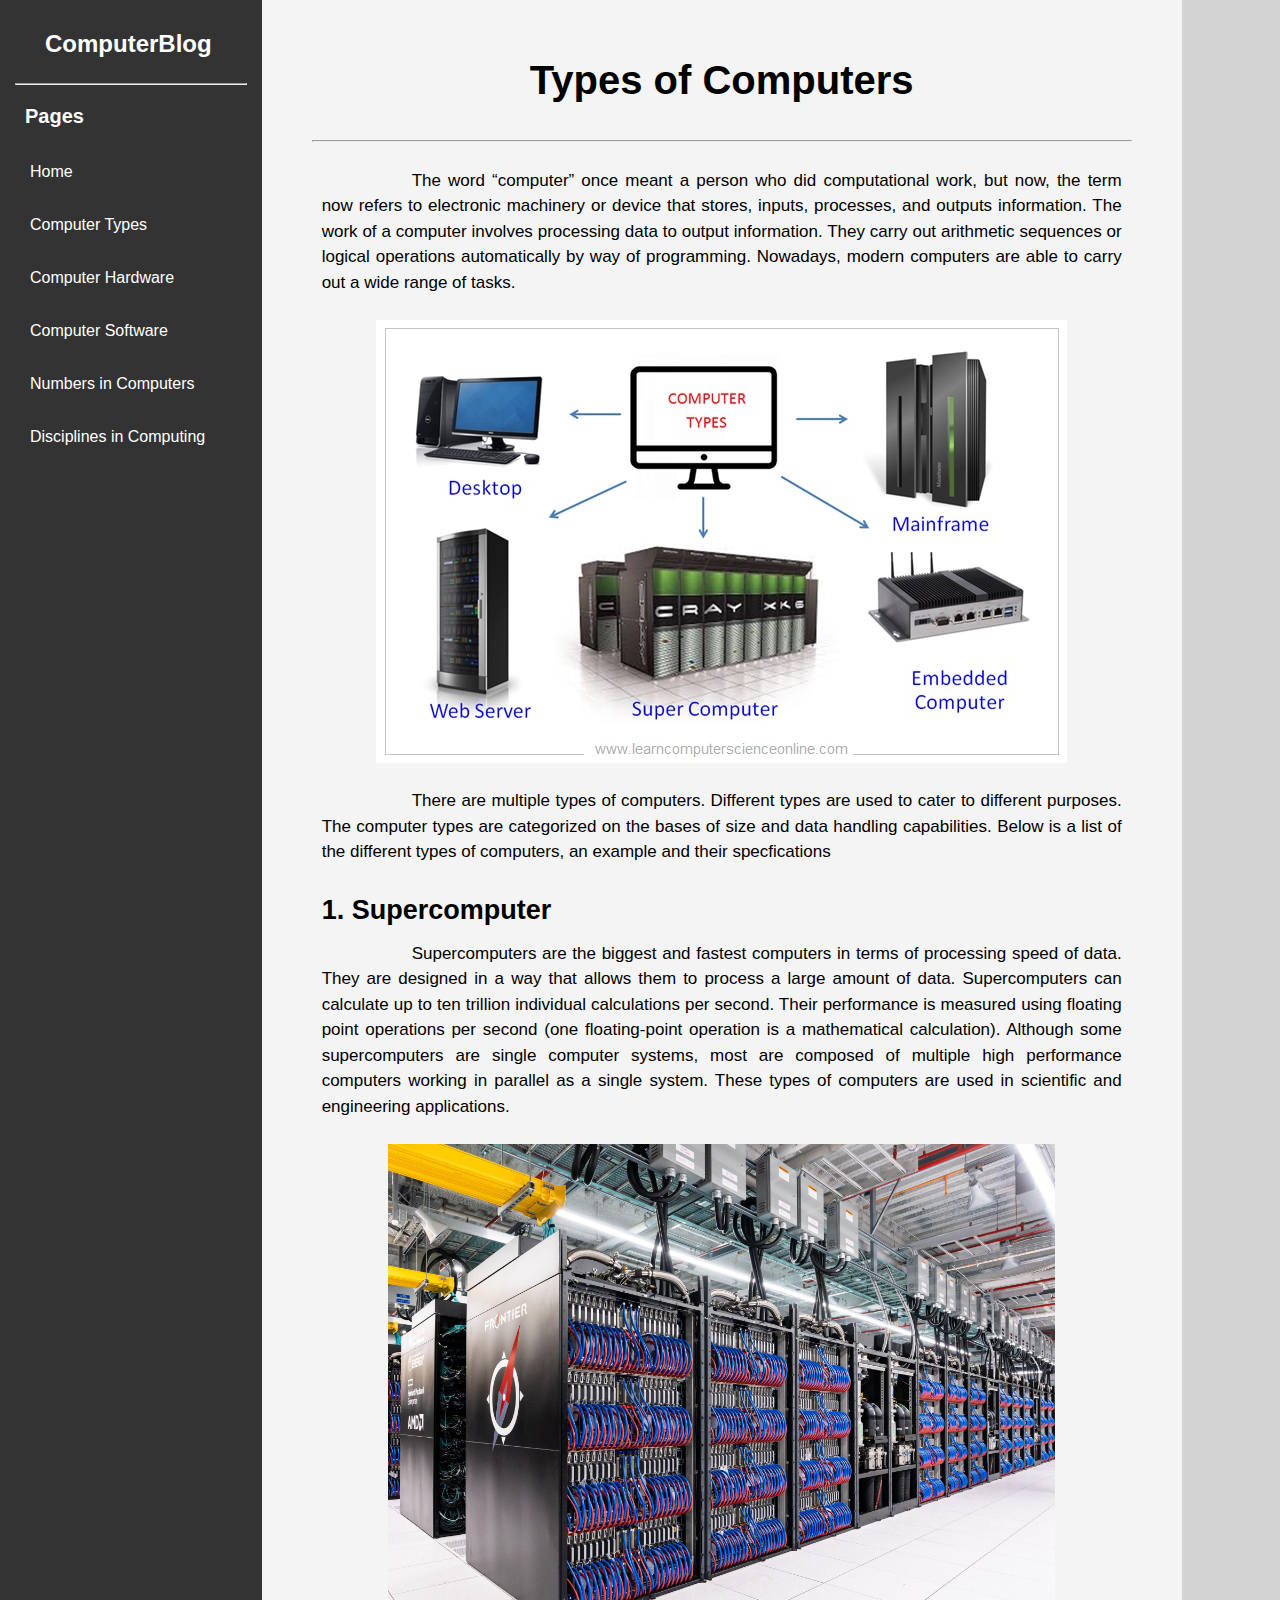
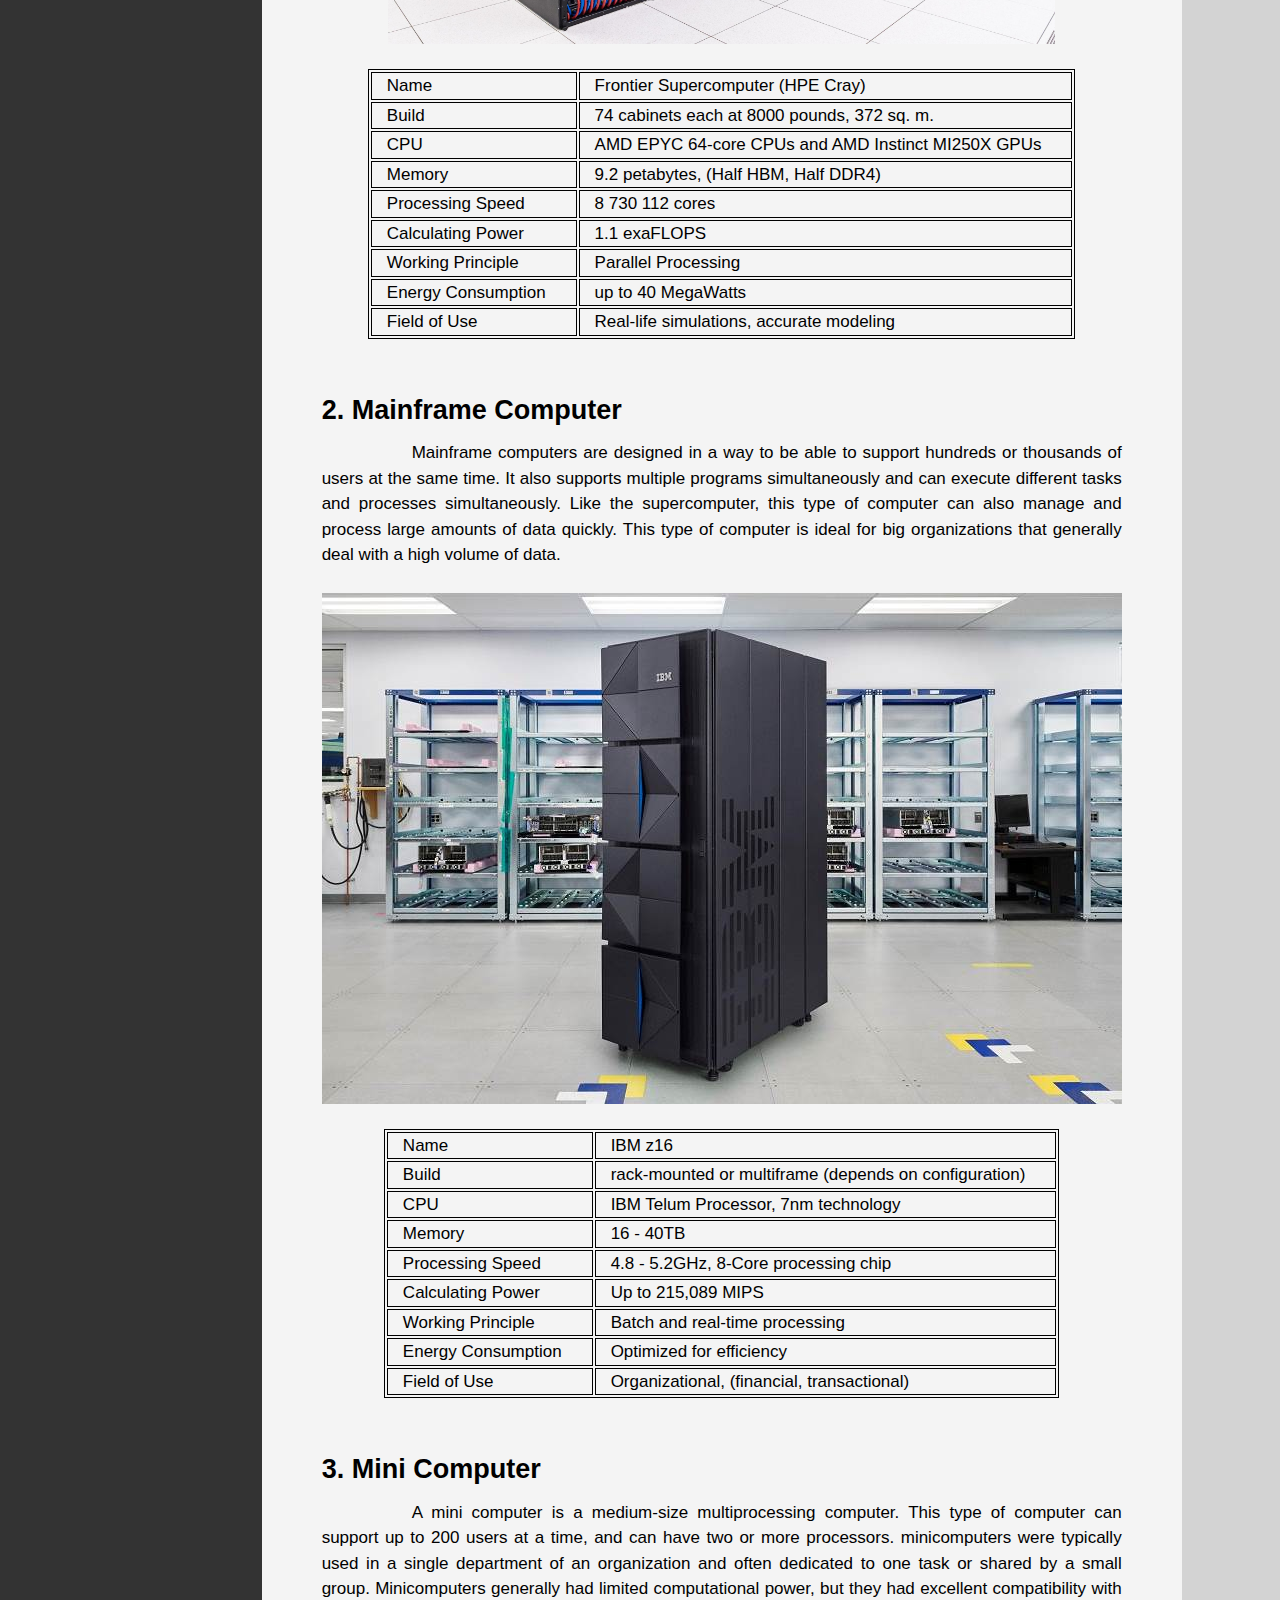
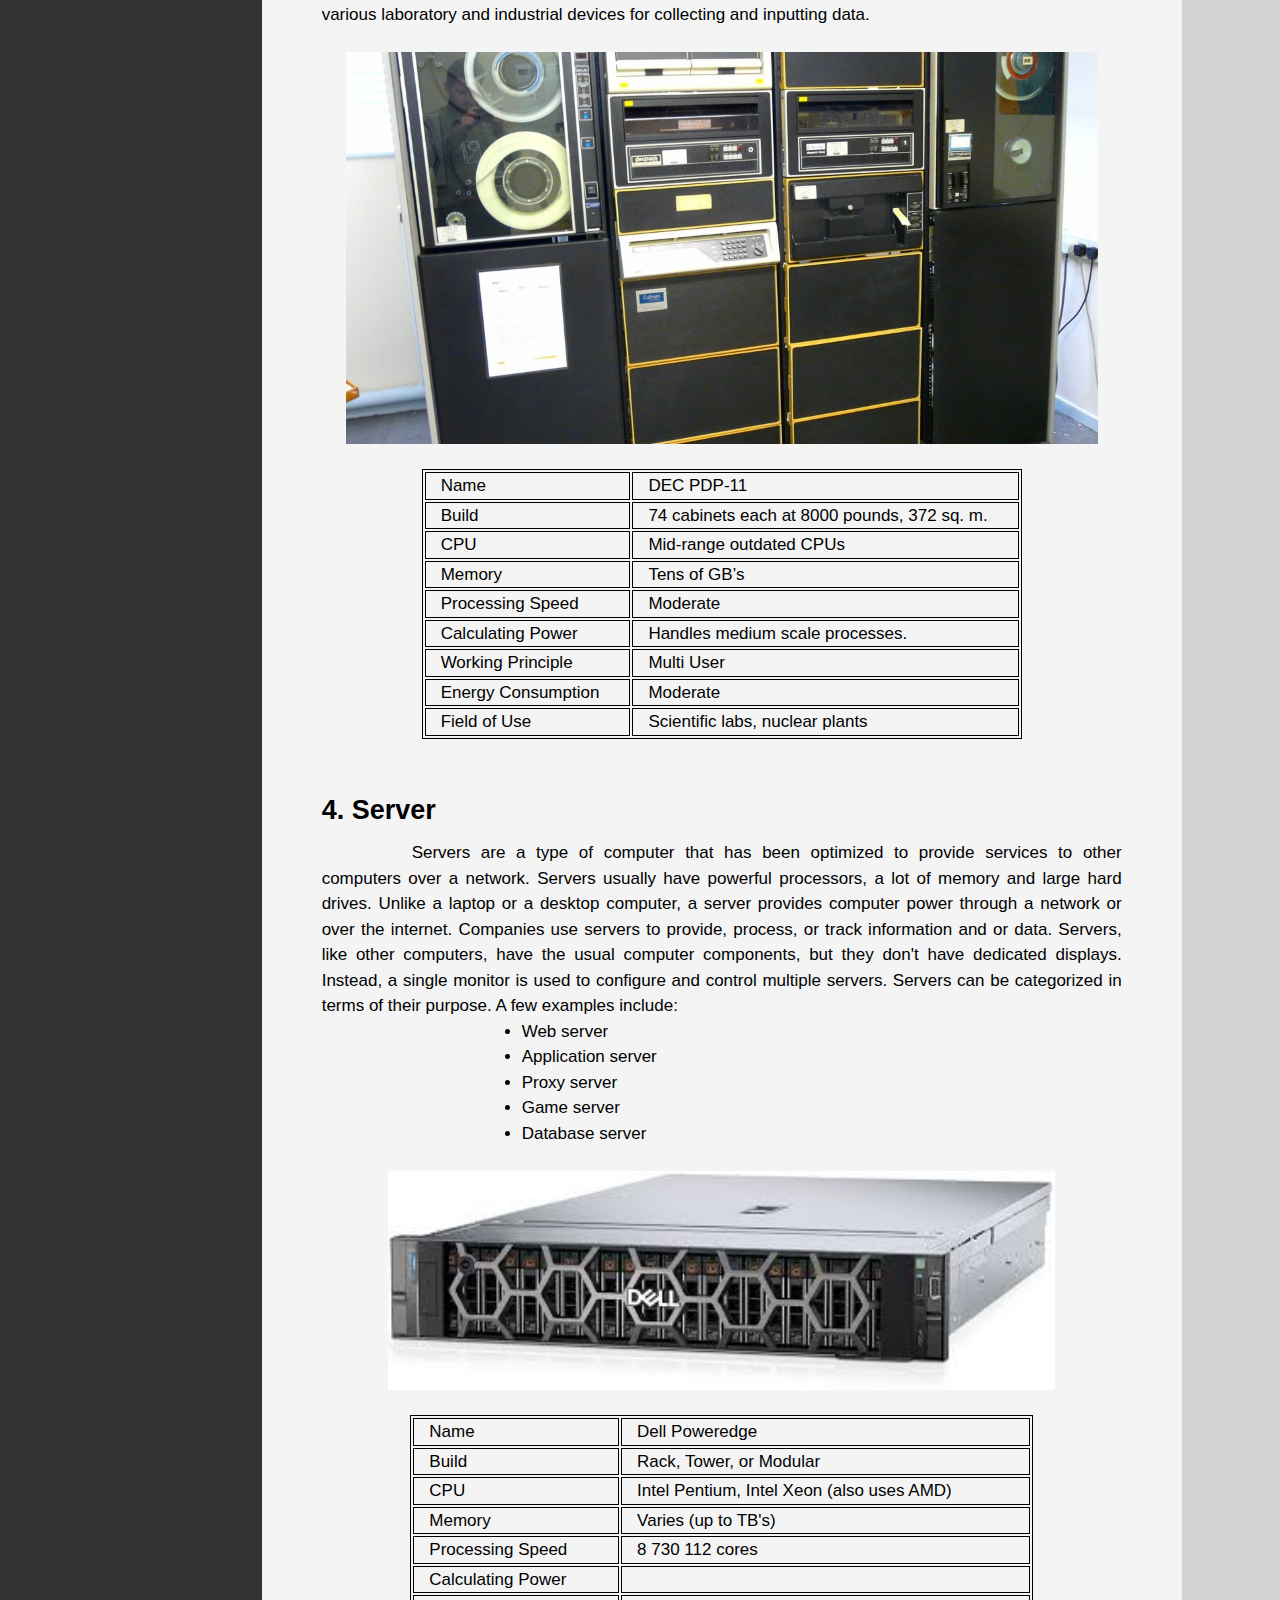
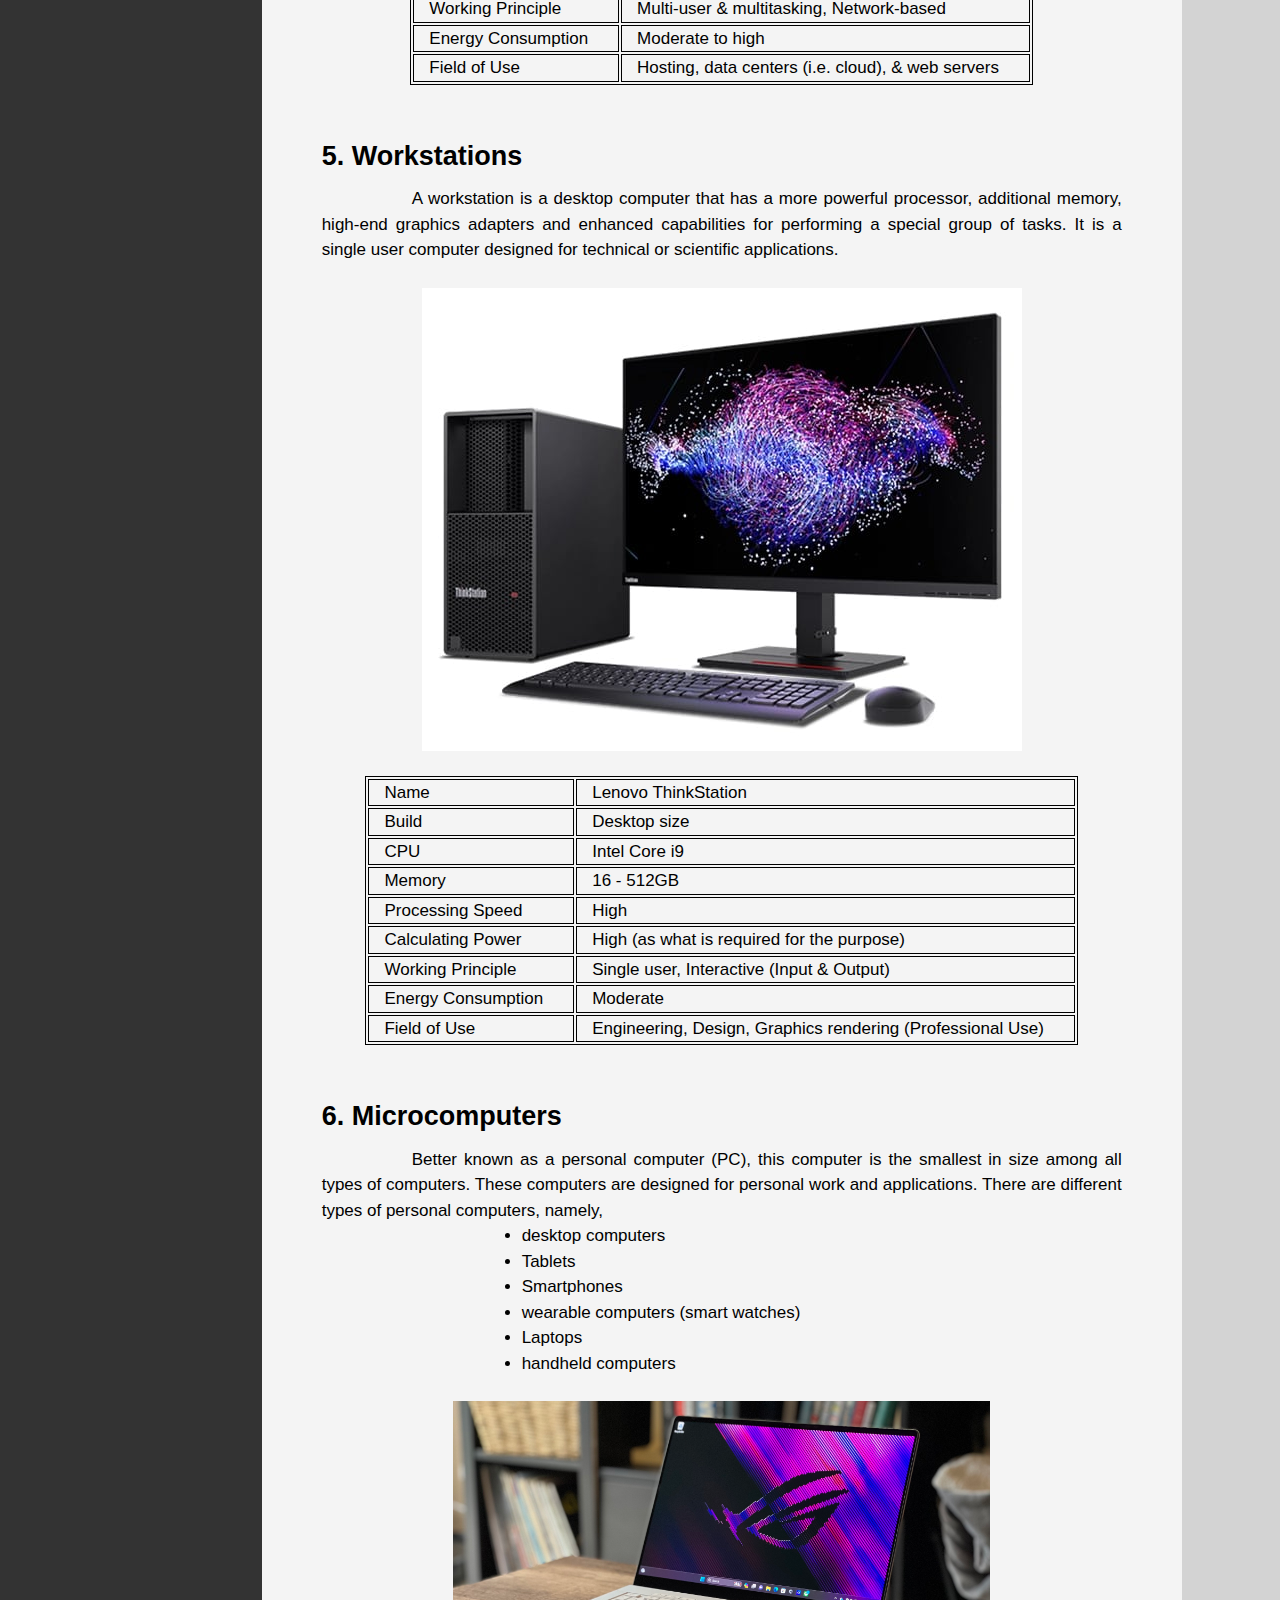
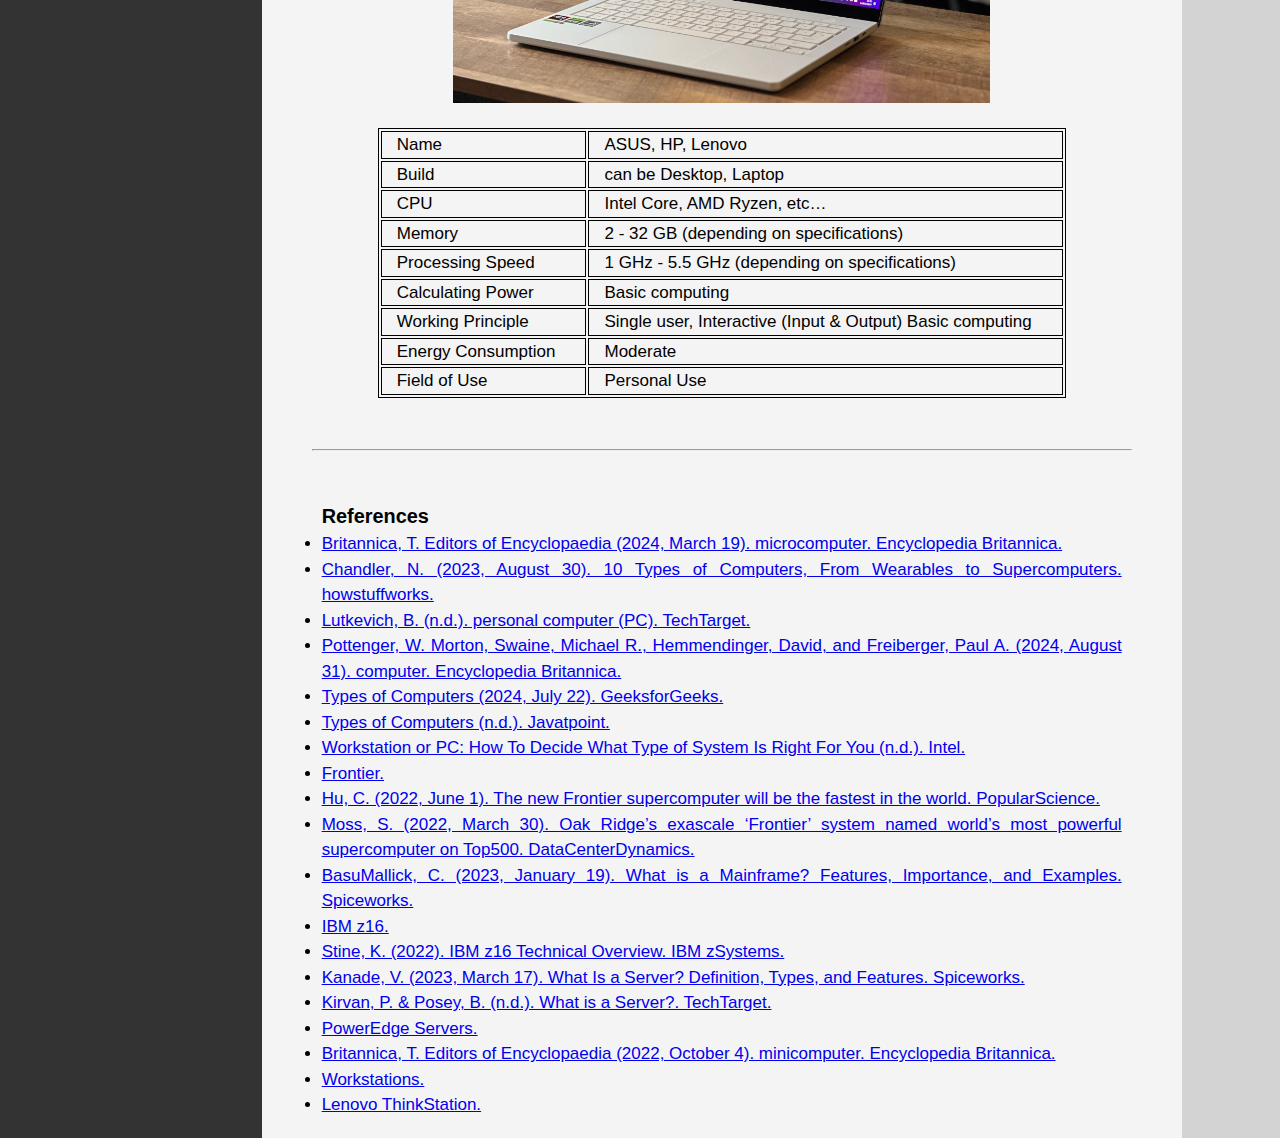
==== Page2.html @ 57a55bd9 "Add files via upload" ====
<!DOCTYPE html>
<html>
  <head>
    <title>ComputerBlog</title>
    <link rel="stylesheet" href="style.css">  
  </head>

  <style>
    .typesList h2{
      text-align: left;
      font-size: 27px;
      padding-bottom: 10px;
    }
    table, td{
      margin-left: auto;
      margin-right: auto;
      border: 1px solid;
    }
    td{
      padding-left: 15px;
      padding-right: 30px;
    }
    .typesList ul{
      padding-left: 200px;
    }    
  </style>

  <body>
    <nav> 
      <h1>ComputerBlog<br></h1>
      <hr>
      <h2>Pages</h2>
      <ul>
        <li><a href="Computer.html">Home</a></li>
        <li><a href="Page2.html">Computer Types</a></li>
        <li><a href="Page3.html">Computer Hardware</a></li>
        <li><a href="Page6.html">Computer Software</a></li>
        <li><a href="Page4.html">Numbers in Computers</a></li>
        <li><a href="Page5.html">Disciplines in Computing</a></li>
      </ul>
    </nav>

    <main>
      <h1>Types of Computers</h1>
      <hr>
      <br>
      <div class="par1"></div>
        <p>The word “computer” once meant a person who did computational work, but now,
          the term now refers to electronic machinery or device that stores, inputs, processes,
          and outputs information. The work of a computer involves processing data to output
          information. They carry out arithmetic sequences or logical operations automatically by
          way of programming. Nowadays, modern computers are able to carry out a wide range
          of tasks.</p>
      </div>
      <img src="Images/p2Img2.jpg" alt="Types of Computers" width="691" height="443">
      <div class="typesList">
        <p>There are multiple types of computers. Different types are used to cater to different
          purposes. The computer types are categorized on the bases of size and data
          handling capabilities. Below is a list of the different types of computers, an example 
          and their specfications<br><br>
        </p>

        <h2>1. Supercomputer<br></h2>
        <p>Supercomputers are the biggest and fastest computers in terms of processing
          speed of data. They are designed in a way that allows them to process a large amount
          of data. Supercomputers can calculate up to ten trillion individual calculations per
          second. Their performance is measured using floating point operations per second (one
          floating-point operation is a mathematical calculation). Although some supercomputers
          are single computer systems, most are composed of multiple high performance
          computers working in parallel as a single system. These types of computers are used in
          scientific and engineering applications.  
        </p>
        <img src="Images/supercomputerfrontier.jpg" alt="frontier" width="667" height="500">
        <table>
          <tr>
            <td>Name</td>
            <td>Frontier Supercomputer (HPE Cray)</td>
          </tr>
          <tr>
            <td>Build</td>
            <td>74 cabinets each at 8000 pounds, 372 sq. m.</td>
          </tr>
          <tr>
            <td>CPU</td>
            <td>AMD EPYC 64-core CPUs and AMD Instinct MI250X GPUs</td>
          </tr>
          <tr>
            <td>Memory</td>
            <td>9.2 petabytes, (Half HBM, Half DDR4)</td>
          </tr>
          <tr>
            <td>Processing Speed</td>
            <td>8 730 112 cores</td>
          </tr>
          <tr>
            <td>Calculating Power</td>
            <td>1.1 exaFLOPS</td>
          </tr>
          <tr>
            <td>Working Principle</td>
            <td>Parallel Processing</td>
          </tr>
          <tr>
            <td>Energy Consumption</td>
            <td>up to 40 MegaWatts</td>
          </tr>
          <tr>
            <td>Field of Use</td>
            <td>Real-life simulations, accurate modeling</td>
          </tr>
        </table>
        <br><br>

        <h2>2. Mainframe Computer</h2>
        <p>Mainframe computers are designed in a way to be able to support hundreds or
          thousands of users at the same time. It also supports multiple programs simultaneously
          and can execute different tasks and processes simultaneously. Like the supercomputer,
          this type of computer can also manage and process large amounts of data quickly. This
          type of computer is ideal for big organizations that generally deal with a high volume of
          data.
        </p>
        <img src="Images/p2IBMz16.jpg" alt="IBM z16" width="800" height="511">
        <table>
          <tr>
            <td>Name</td>
            <td>IBM z16</td>
          </tr>
          <tr>
            <td>Build</td>
            <td>rack-mounted or multiframe (depends on configuration)</td>
          </tr>
          <tr>
            <td>CPU</td>
            <td>IBM Telum Processor, 7nm technology</td>
          </tr>
          <tr>
            <td>Memory</td>
            <td>16 - 40TB</td>
          </tr>
          <tr>
            <td>Processing Speed</td>
            <td>4.8 - 5.2GHz, 8-Core processing chip</td>
          </tr>
          <tr>
            <td>Calculating Power</td>
            <td>Up to 215,089 MIPS</td>
          </tr>
          <tr>
            <td>Working Principle</td>
            <td>Batch and real-time processing</td>
          </tr>
          <tr>
            <td>Energy Consumption</td>
            <td>Optimized for efficiency</td>
          </tr>
          <tr>
            <td>Field of Use</td>
            <td>Organizational, (financial, transactional)</td>
          </tr>
        </table>
        <br><br>

        <h2>3. Mini Computer</h2>
        <p>A mini computer is a medium-size multiprocessing computer. This type of
          computer can support up to 200 users at a time, and can have two or more processors.
          minicomputers were typically used in a single department of an organization and often
          dedicated to one task or shared by a small group. Minicomputers generally had limited
          computational power, but they had excellent compatibility with various laboratory and
          industrial devices for collecting and inputting data.
        </p>
        <img src="Images/p2pdp11.jpg" alt="PDP-11" width="752" height="392">
        <table>
          <tr>
            <td>Name</td>
            <td>DEC PDP-11</td>
          </tr>
          <tr>
            <td>Build</td>
            <td>74 cabinets each at 8000 pounds, 372 sq. m.</td>
          </tr>
          <tr>
            <td>CPU</td>
            <td>Mid-range outdated CPUs</td>
          </tr>
          <tr>
            <td>Memory</td>
            <td>Tens of GB’s</td>
          </tr>
          <tr>
            <td>Processing Speed</td>
            <td>Moderate</td>
          </tr>
          <tr>
            <td>Calculating Power</td>
            <td>Handles medium scale processes.</td>
          </tr>
          <tr>
            <td>Working Principle</td>
            <td>Multi User</td>
          </tr>
          <tr>
            <td>Energy Consumption</td>
            <td>Moderate</td>
          </tr>
          <tr>
            <td>Field of Use</td>
            <td>Scientific labs, nuclear plants</td>
          </tr>
        </table>
        <br><br>

        <h2>4. Server<br></h2>
        <p>Servers are a type of computer that has been optimized to provide services to
          other computers over a network. Servers usually have powerful processors, a lot of
          memory and large hard drives. Unlike a laptop or a desktop computer, a server provides
          computer power through a network or over the internet. Companies use servers to
          provide, process, or track information and or data. Servers, like other computers, have
          the usual computer components, but they don't have dedicated displays. Instead, a
          single monitor is used to configure and control multiple servers. Servers can be
          categorized in terms of their purpose. A few examples include:
          <ul>
            <li>Web server</li>
            <li>Application server</li>
            <li>Proxy server</li>
            <li>Game server</li>
            <li>Database server</li>
          </ul> 
        </p>
        <img src="Images/p2poweredge.jpg" alt="Dell Poweredge" width="667" height="219">
        <table>
          <tr>
            <td>Name</td>
            <td>Dell Poweredge</td>
          </tr>
          <tr>
            <td>Build</td>
            <td>Rack, Tower, or Modular</td>
          </tr>
          <tr>
            <td>CPU</td>
            <td>Intel Pentium, Intel Xeon (also uses AMD)</td>
          </tr>
          <tr>
            <td>Memory</td>
            <td>Varies (up to TB's)</td>
          </tr>
          <tr>
            <td>Processing Speed</td>
            <td>8 730 112 cores</td>
          </tr>
          <tr>
            <td>Calculating Power</td>
            <td></td>
          </tr>
          <tr>
            <td>Working Principle</td>
            <td>Multi-user & multitasking, Network-based</td>
          </tr>
          <tr>
            <td>Energy Consumption</td>
            <td>Moderate to high</td>
          </tr>
          <tr>
            <td>Field of Use</td>
            <td>Hosting, data centers (i.e. cloud), & web servers</td>
          </tr>
        </table>
        <br><br>

        <h2>5. Workstations</h2>
        <p>A workstation is a desktop computer that has a more powerful processor,
          additional memory, high-end graphics adapters and enhanced capabilities for
          performing a special group of tasks. It is a single user computer designed for technical
          or scientific applications.  
        </p>
        <img src="Images/p2thinkstation.jpg" alt="ThinkStation Lenovo" width="600" height="463">
        <table>
          <tr>
            <td>Name</td>
            <td>Lenovo ThinkStation</td>
          </tr>
          <tr>
            <td>Build</td>
            <td>Desktop size</td>
          </tr>
          <tr>
            <td>CPU</td>
            <td>Intel Core i9</td>
          </tr>
          <tr>
            <td>Memory</td>
            <td>16 - 512GB</td>
          </tr>
          <tr>
            <td>Processing Speed</td>
            <td>High</td>
          </tr>
          <tr>
            <td>Calculating Power</td>
            <td>High (as what is required for the purpose)</td>
          </tr>
          <tr>
            <td>Working Principle</td>
            <td>Single user, Interactive (Input & Output)</td>
          </tr>
          <tr>
            <td>Energy Consumption</td>
            <td>Moderate</td>
          </tr>
          <tr>
            <td>Field of Use</td>
            <td>Engineering, Design, Graphics rendering (Professional Use)</td>
          </tr>
        </table>
        <br><br>

        <h2>6. Microcomputers</h2>
        <p>Better known as a personal computer (PC), this computer is the smallest in size
          among all types of computers. These computers are designed for personal work and
          applications. There are different types of personal computers, namely,
          <ul>
            <li>desktop computers</li>
            <li>Tablets</li>
            <li>Smartphones</li>
            <li>wearable computers (smart watches)</li>
            <li>Laptops</li>
            <li>handheld computers</li>
          </ul>           
        </p>
        <img src="Images/p2laptop.jpg" alt="ASUS" width="537" height="302">
        <table>
          <tr>
            <td>Name</td>
            <td>ASUS, HP, Lenovo</td>
          </tr>
          <tr>
            <td>Build</td>
            <td>can be Desktop, Laptop</td>
          </tr>
          <tr>
            <td>CPU</td>
            <td>Intel Core, AMD Ryzen, etc…</td>
          </tr>
          <tr>
            <td>Memory</td>
            <td>2 - 32 GB (depending on specifications)</td>
          </tr>
          <tr>
            <td>Processing Speed</td>
            <td>1 GHz - 5.5 GHz (depending on specifications)</td>
          </tr>
          <tr>
            <td>Calculating Power</td>
            <td>Basic computing</td>
          </tr>
          <tr>
            <td>Working Principle</td>
            <td>Single user, Interactive (Input & Output) Basic computing</td>
          </tr>
          <tr>
            <td>Energy Consumption</td>
            <td>Moderate</td>
          </tr>
          <tr>
            <td>Field of Use</td>
            <td>Personal Use</td>
          </tr>
        </table>
      </div>
      <div class="references">
        <br><br>
        <hr>
        <br><br>
        <h3>References</h3>
        <ul>
          <li><a href="https://www.britannica.com/technology/microcomputer" target="_blank">Britannica, T. Editors of Encyclopaedia (2024, March 19). microcomputer. Encyclopedia Britannica.</a></li>
          <li><a href="https://computer.howstuffworks.com/10-types-of-computers.htm" target="_blank">Chandler, N. (2023, August 30). 10 Types of Computers, From Wearables to Supercomputers. howstuffworks.</a></li>
          <li><a href="https://www.techtarget.com/whatis/definition/personal-computer-PC" target="_blank">Lutkevich, B. (n.d.). personal computer (PC). TechTarget.</a></li>
          <li><a href="https://www.britannica.com/technology/computer" target="_blank">Pottenger, W. Morton, Swaine, Michael R., Hemmendinger, David, and Freiberger, Paul A. (2024, August 31). computer. Encyclopedia Britannica.</a></li>
          <li><a href="https://www.geeksforgeeks.org/types-of-computers/" target="_blank">Types of Computers (2024, July 22). GeeksforGeeks.</a></li>
          <li><a href="https://www.javatpoint.com/types-of-computer" target="_blank">Types of Computers (n.d.). Javatpoint.</a></li>
          <li><a href="https://www.intel.com/content/dam/doc/product-brief/workstation-xeon-e3-workstation-or-pc-comparison-brief.pdf" target="_blank">Workstation or PC: How To Decide What Type of System Is Right For You (n.d.). Intel.</a></li>
          <li><a href="https://www.olcf.ornl.gov/frontier/#4" target="_blank">Frontier.</a></li>
          <li><a href="https://www.popsci.com/technology/frontier-supercomputer-ranks-fastest-world/" target="_blank">Hu, C. (2022, June 1). The new Frontier supercomputer will be the fastest in the world. PopularScience.</a></li>
          <li><a href="https://www.datacenterdynamics.com/en/news/oak-ridges-exascale-frontier-system-named-worlds-most-powerful-supercomputer-on-top500/" target="_blank">Moss, S. (2022, March 30). Oak Ridge’s exascale ‘Frontier’ system named world’s most powerful supercomputer on Top500. DataCenterDynamics.</a></li>
          <li><a href="https://www.spiceworks.com/tech/tech-101/articles/what-is-mainframe/" target="_blank">BasuMallick, C. (2023, January 19). What is a Mainframe? Features, Importance, and Examples. Spiceworks.</a></li>
          <li><a href="https://www.ibm.com/products/z16" target="_blank">IBM z16.</a></li>
          <li><a href="https://ibm-zcouncil.com/wp-content/uploads/2022/05/z16-Technical-Overview-50M-KennyStine.pdf" target="_blank">Stine, K. (2022). IBM z16 Technical Overview. IBM zSystems.</a></li>
          <li><a href="https://www.spiceworks.com/tech/tech-general/articles/what-is-a-server/" target="_blank">Kanade, V. (2023, March 17). What Is a Server? Definition, Types, and Features. Spiceworks.</a></li>
          <li><a href="https://www.techtarget.com/whatis/definition/server" target="_blank">Kirvan, P. & Posey, B. (n.d.). What is a Server?. TechTarget.</a></li>
          <li><a href="https://www.dell.com/en-us/shop/storage-servers-and-networking-for-business/sf/poweredge#features-module" target="_blank">PowerEdge Servers.</a></li>
          <li><a href="https://www.britannica.com/technology/minicomputer" target="_blank">Britannica, T. Editors of Encyclopaedia (2022, October 4). minicomputer. Encyclopedia Britannica.</a></li>
          <li><a href="https://www.intel.com/content/www/us/en/products/systems-devices/workstations.html" target="_blank">Workstations.</a></li>
          <li><a href="https://www.lenovo.com/ph/en/c/workstations/thinkstation-p-series/?orgRef=https%253A%252F%252Fwww.google.com%252F" target="_blank">Lenovo ThinkStation.</a></li>
        </ul>
      </div>
    </main>
  </body>
</html>
---- style.css ----
* {
    margin: 0;
    padding: 0;
    box-sizing: border-box;
}

body {
    font-family: Arial, sans-serif;
    display: flex;
    background-color: #d3d3d3;
}

nav {
    max-width: 500px;
    background-color: #333;
    color: white;
    padding: 20px 25px;
}

nav ul {
    list-style: none;
}

nav ul li {
    margin: 15px 0;
}

nav ul li a {
    color: white;
    text-decoration: none;
    display: block;
    padding: 10px;
    padding-left: 5px;
    border-radius: 5px;
    transition: background-color 0.3s;
}

nav ul li a:hover {
    background-color: #575757;
}
       
nav h1 {
    color: white;
    font-size: 24px;
    text-align: center;
    padding-left: 20px;
    padding-right: 25px;
    padding-bottom: 25px;
    padding-top: 10px;
}

nav h2 {
    font-size: 20px;
    padding-left: 0px;
    padding-bottom: 10px;
    padding-top: 20px;       
}

main {
    flex-grow: 1;
    padding: 20px;
    padding-left: 60px;
    padding-right: 60px;
    background-color: #f4f4f4;
    text-align: justify;
    margin-right: 175px;
    line-height: 1.5;
    font-size: 17px;
}

main p{
    text-indent: 90px;
}
    
main h1 {
    color: Black;
    font-size: 40px;
    text-align: center;
    padding: 30px;
}
    
img{
    display: block;
    margin-left: auto;
    margin-right: auto;
    margin-bottom: 25px;
    margin-top: 25px;
}

hr{
    display: block;
    margin-left: -10px;
    margin-right: -10px;
    border-style: inset;
    border-width: 1px;
}
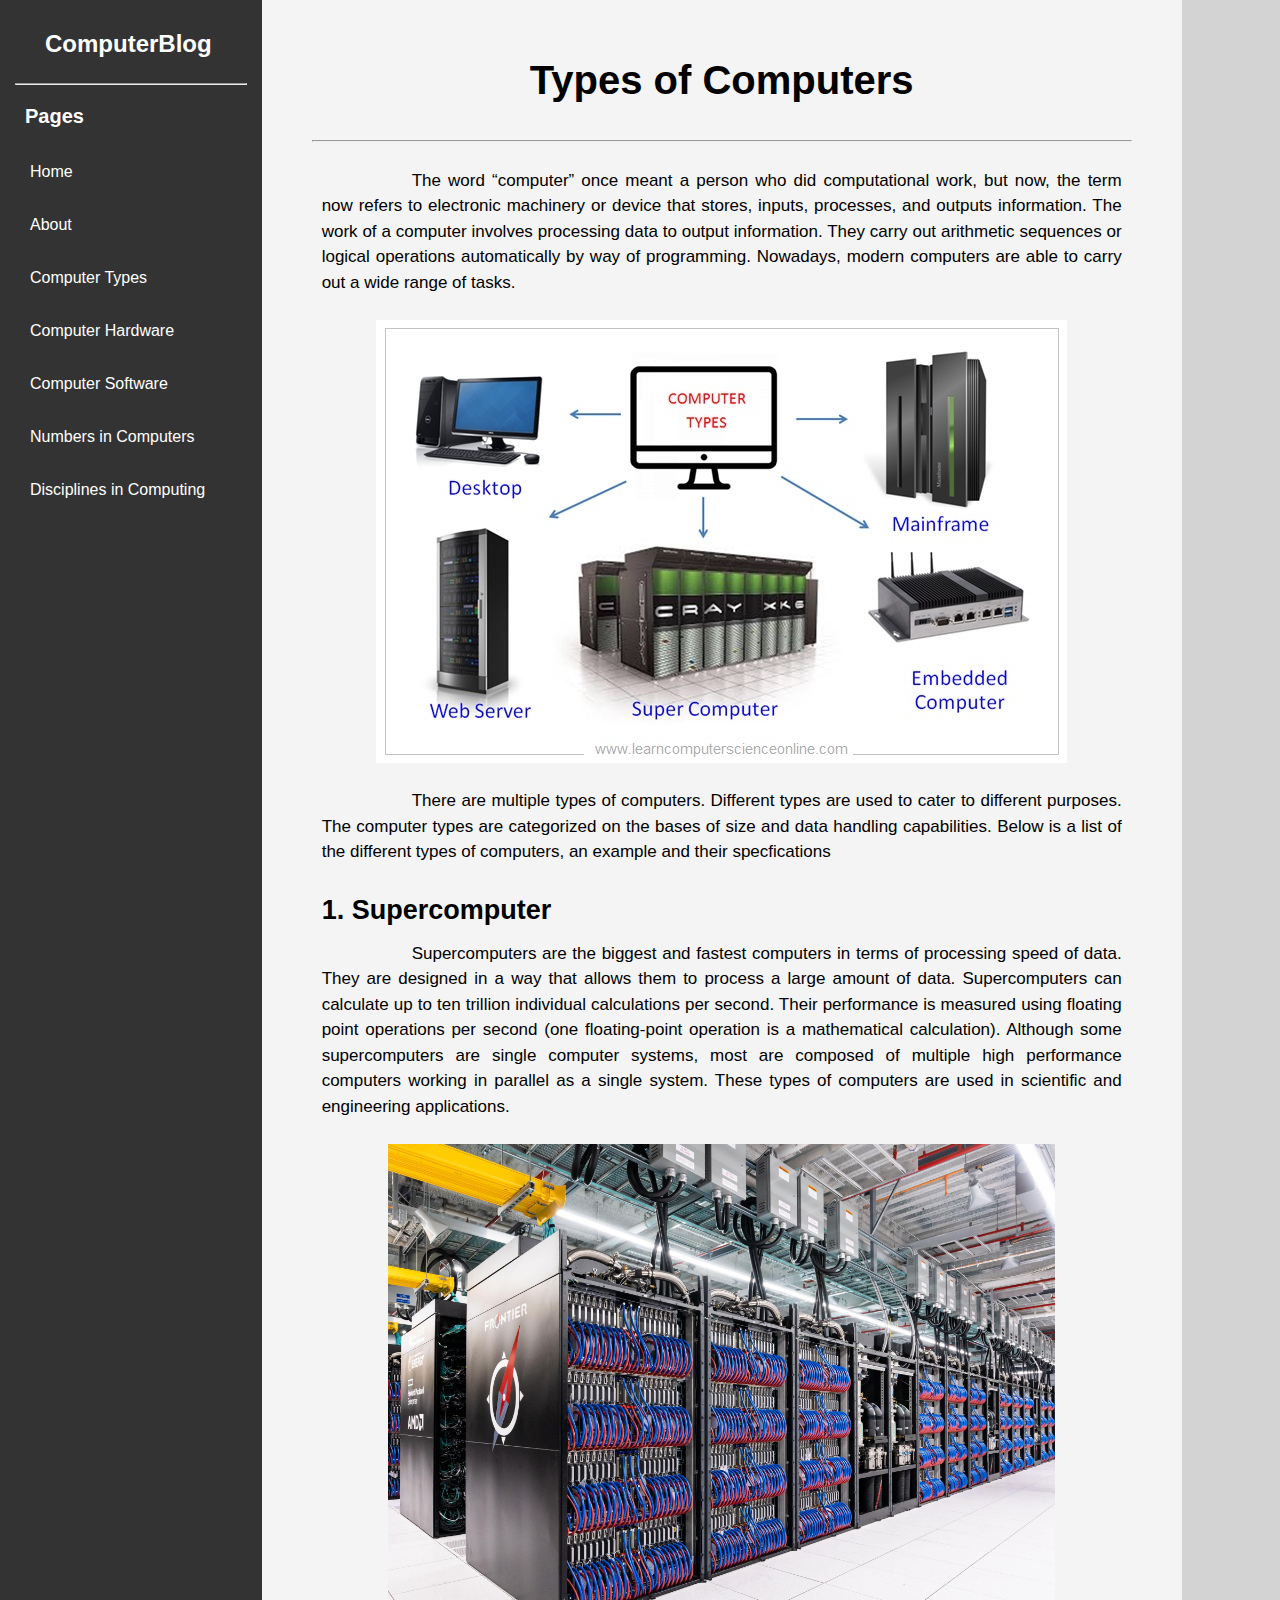
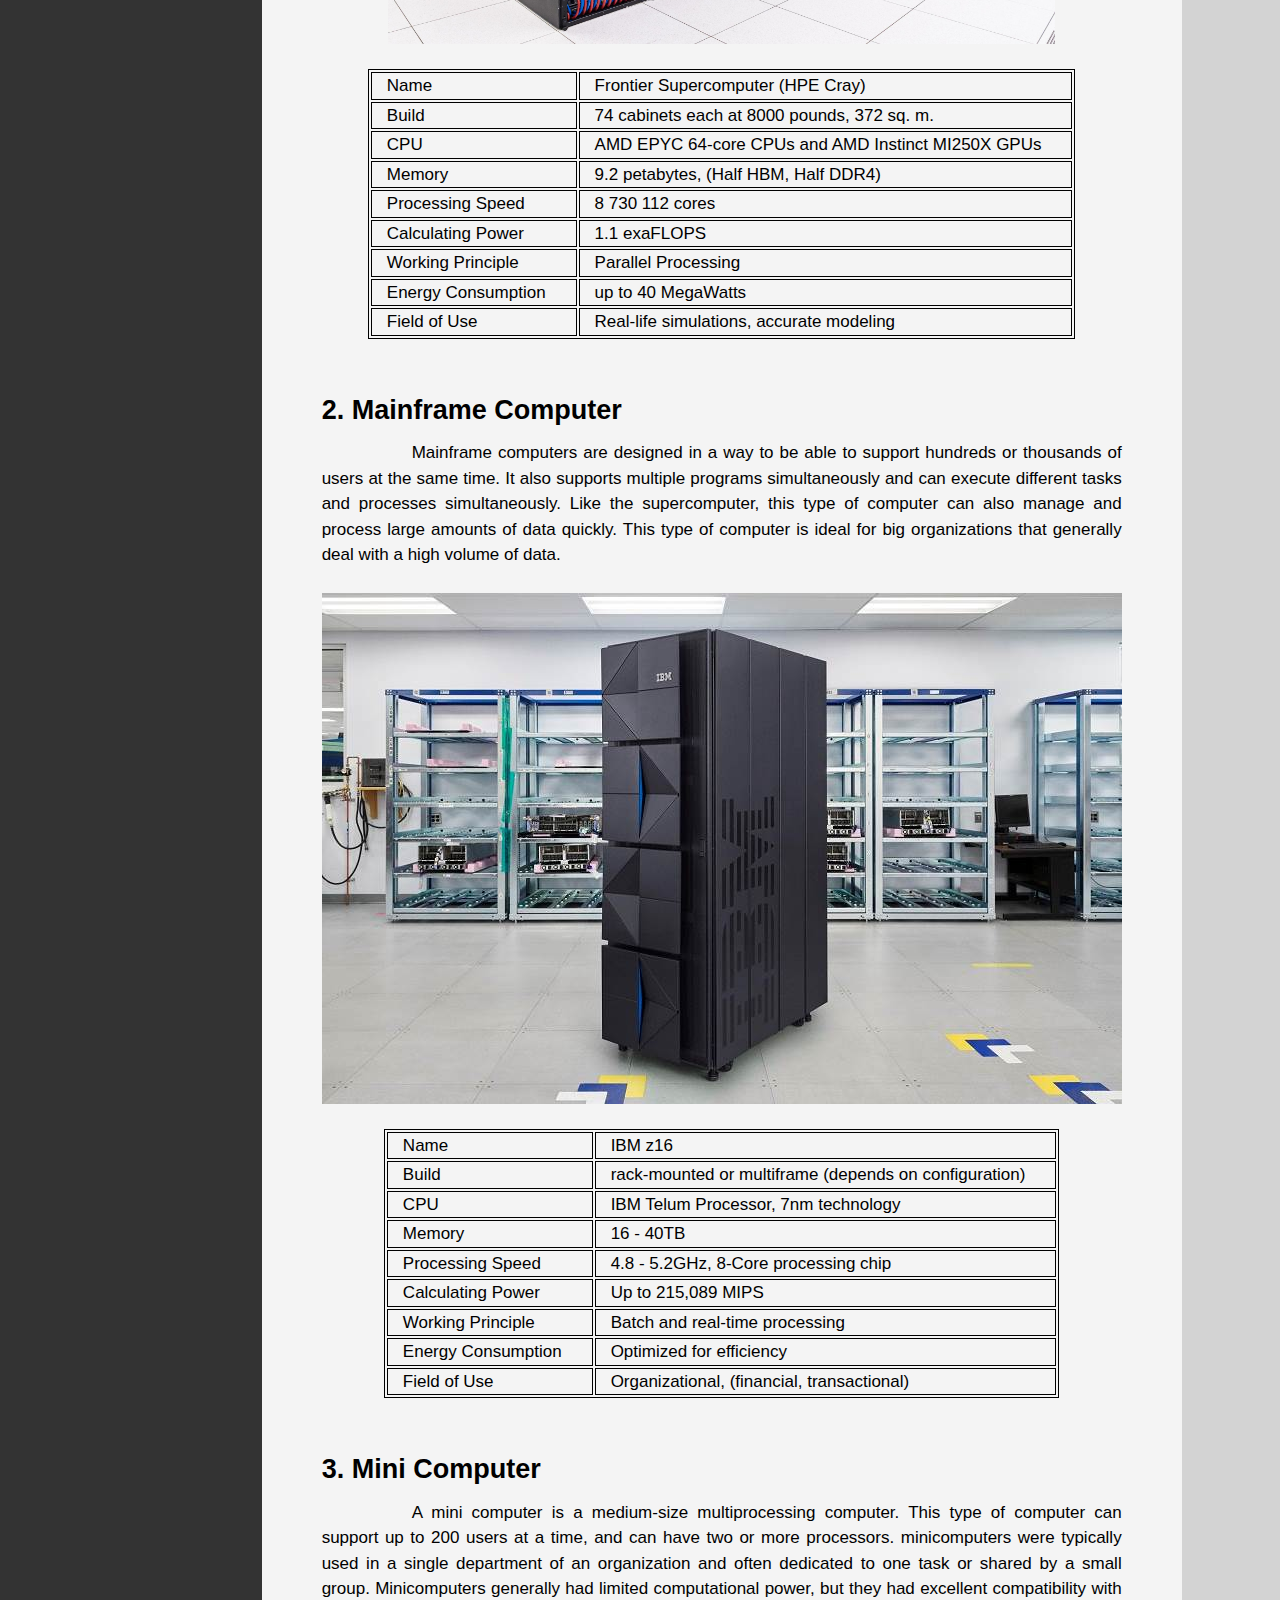
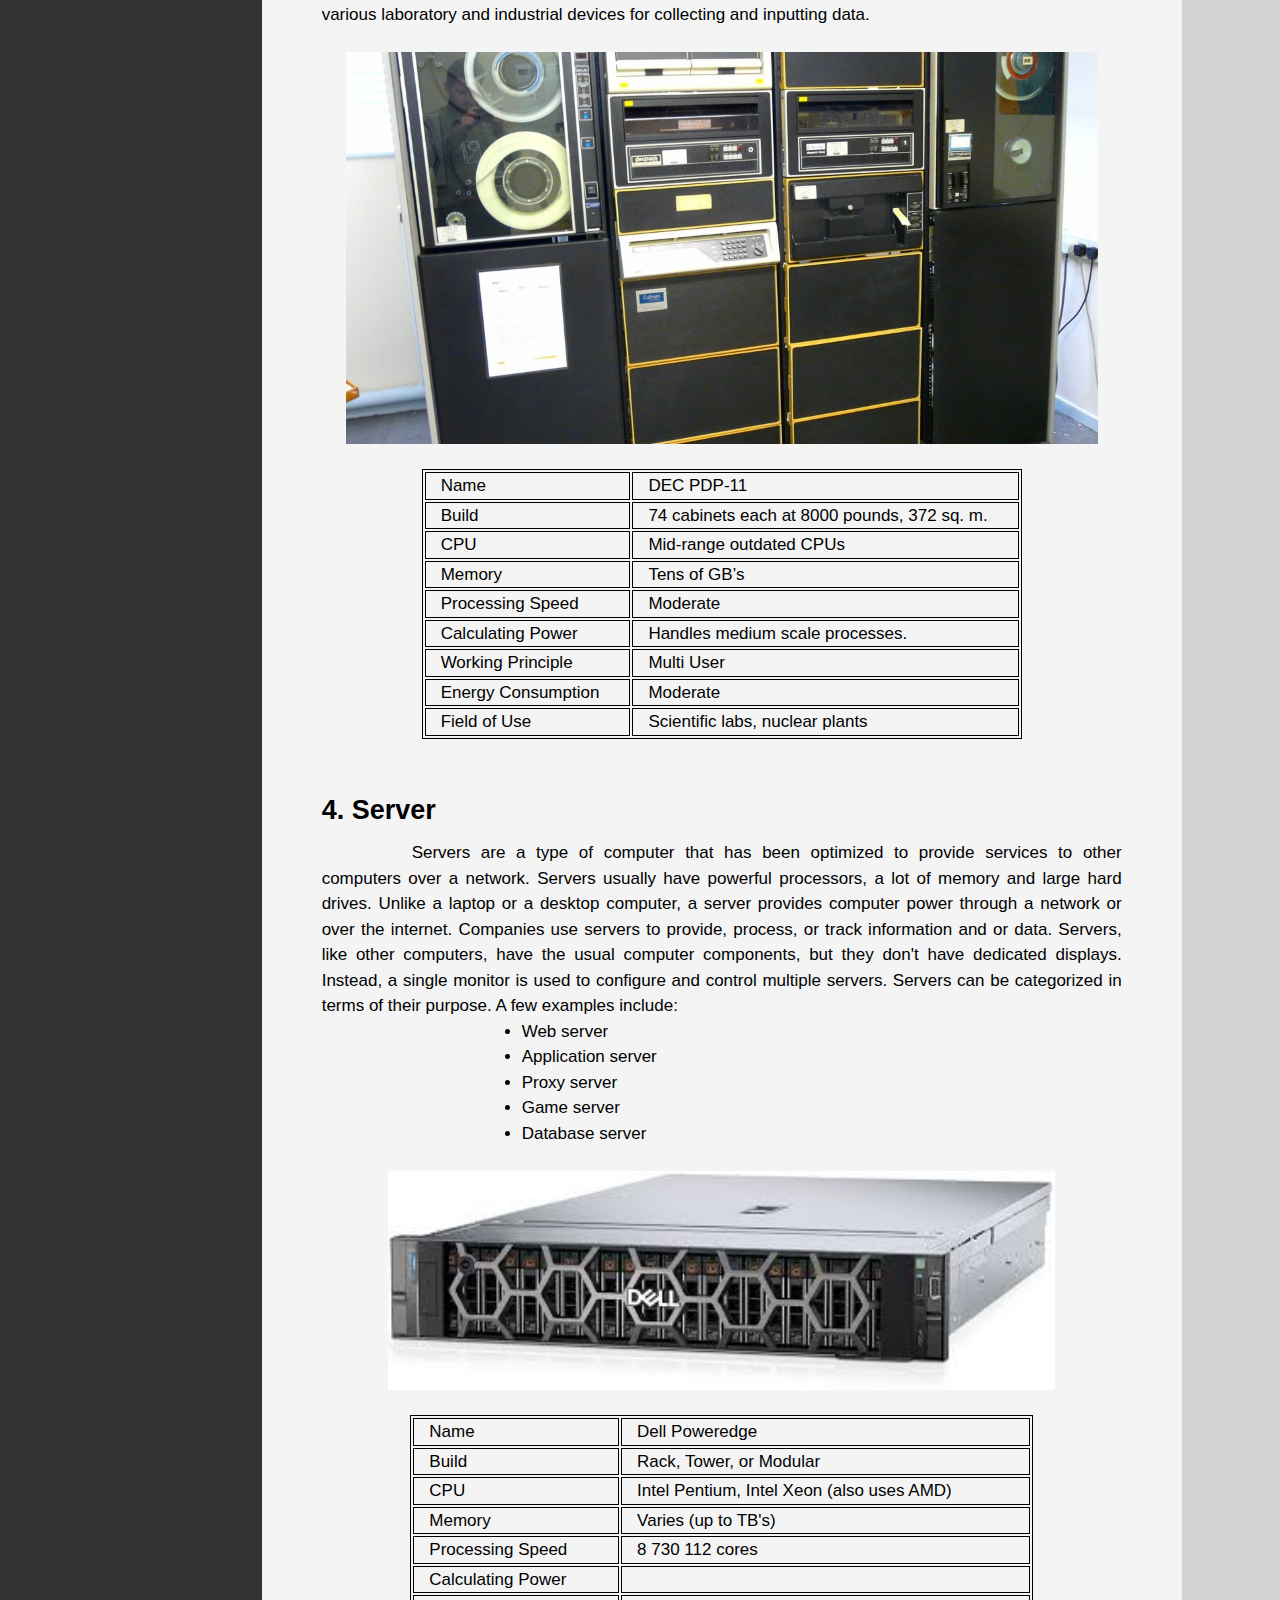
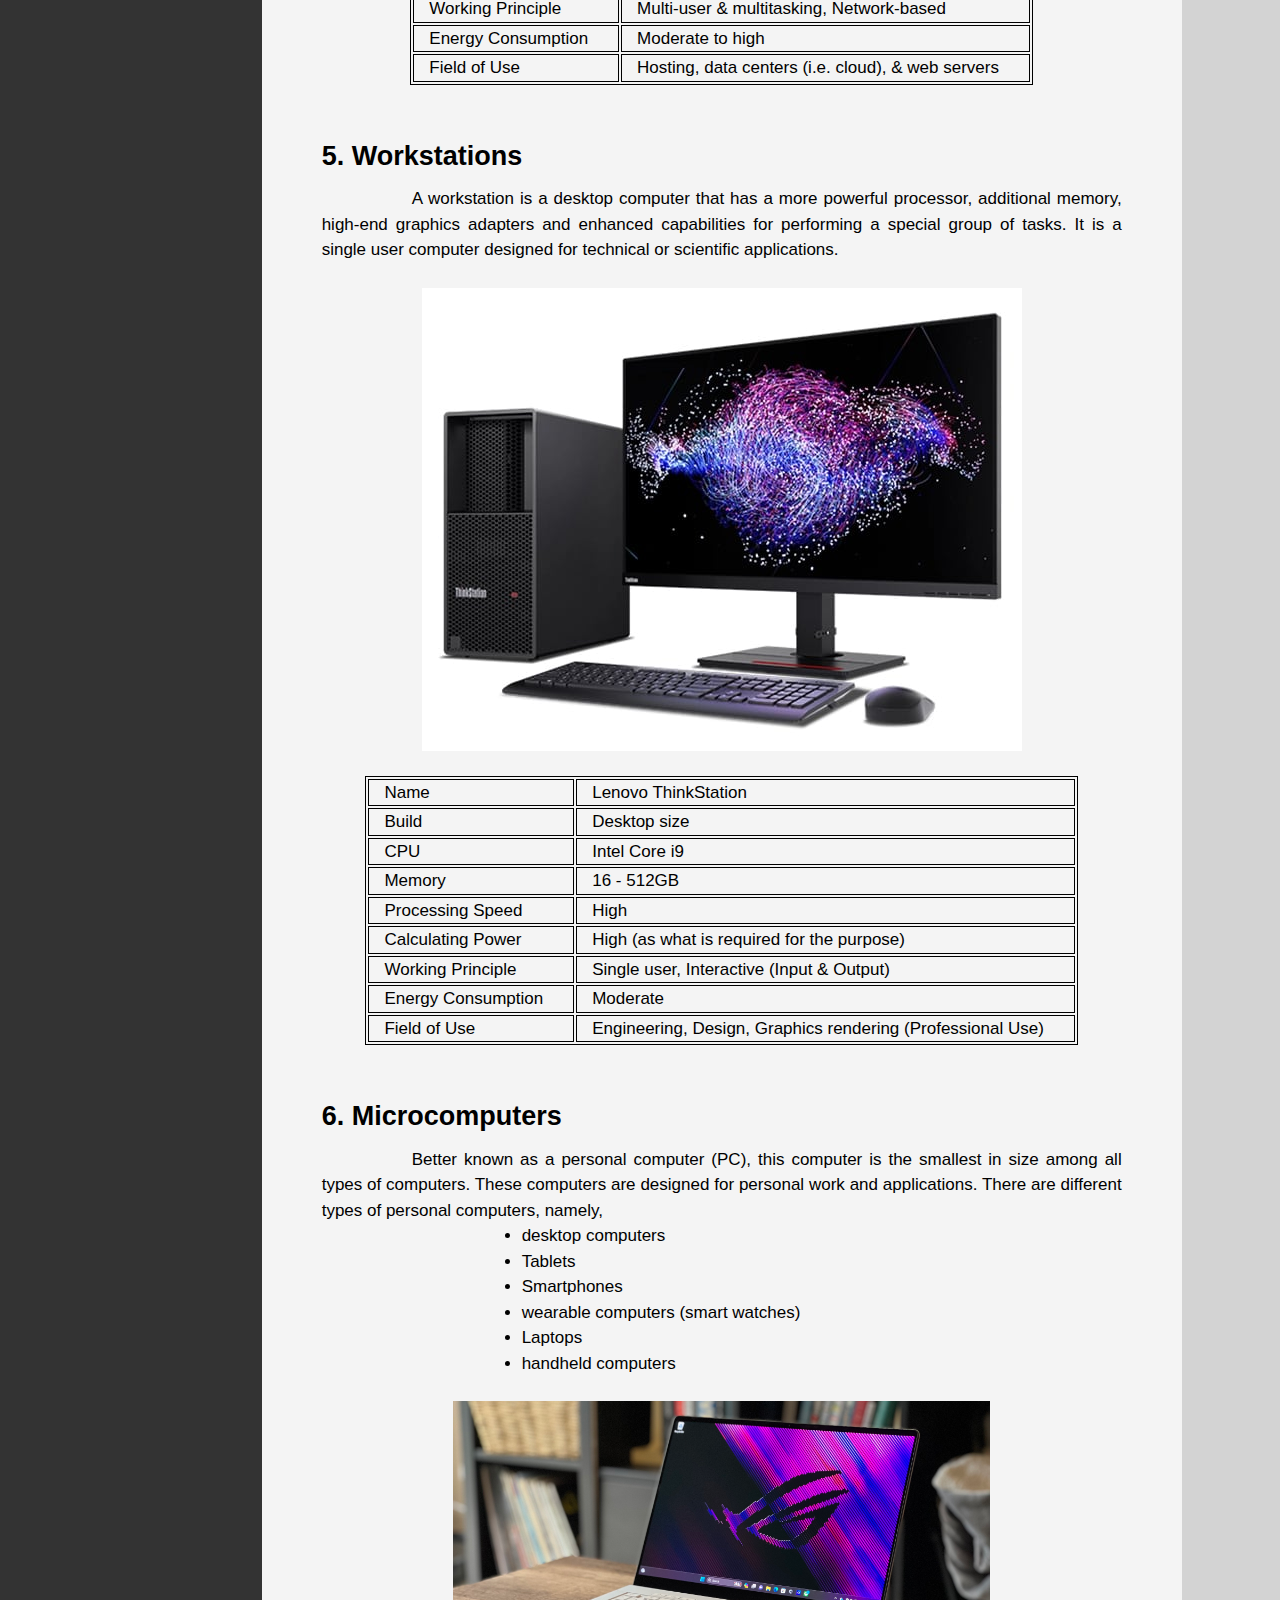
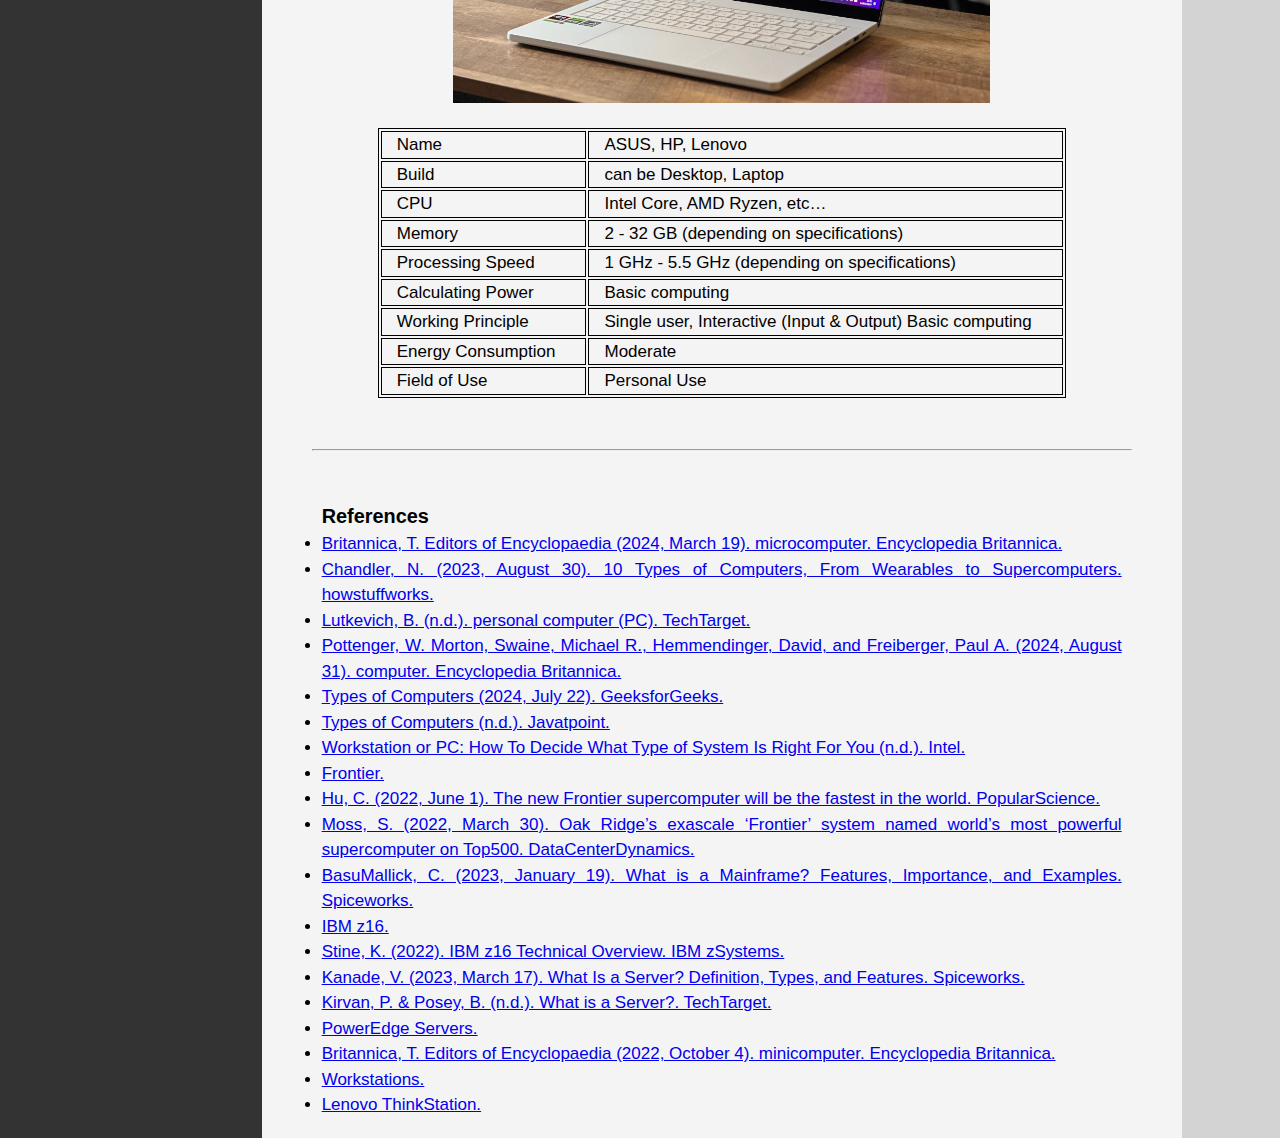
==== commit 4a66b363: "Final" ====
--- a/Page2.html
+++ b/Page2.html
@@ -31,7 +31,8 @@
       <hr>
       <h2>Pages</h2>
       <ul>
-        <li><a href="Computer.html">Home</a></li>
+        <li><a href="index.html">Home</a></li>
+        <li><a href="about.html">About</a></li>
         <li><a href="Page2.html">Computer Types</a></li>
         <li><a href="Page3.html">Computer Hardware</a></li>
         <li><a href="Page6.html">Computer Software</a></li>
